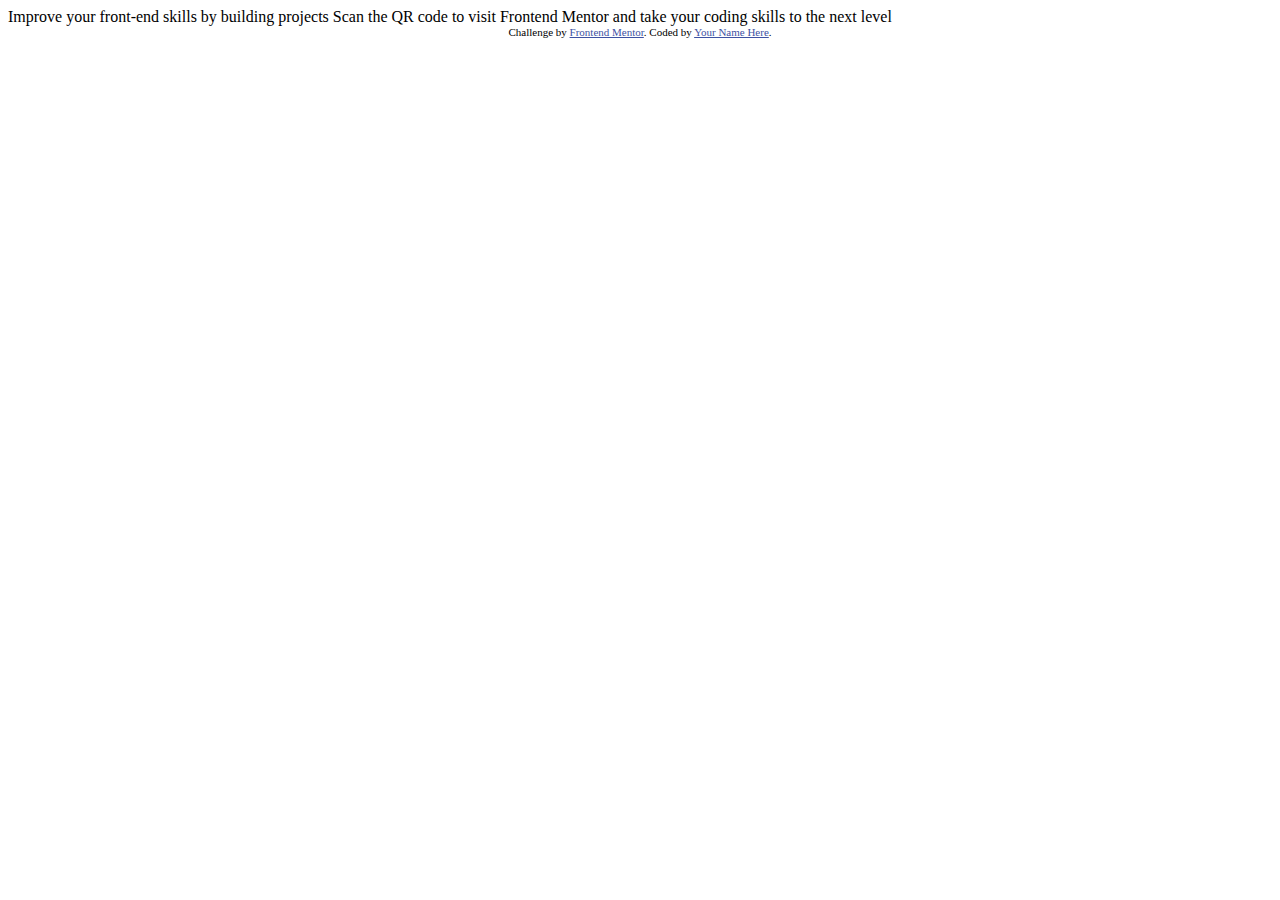
==== qr-code-component-main/index.html @ 39545d8a "first commit" ====
<!DOCTYPE html>
<html lang="en">
<head>
  <meta charset="UTF-8">
  <meta name="viewport" content="width=device-width, initial-scale=1.0"> <!-- displays site properly based on user's device -->

  <link rel="icon" type="image/png" sizes="32x32" href="./images/favicon-32x32.png">
  
  <title>Frontend Mentor | QR code component</title>

  <!-- Feel free to remove these styles or customise in your own stylesheet 👍 -->
  <style>
    .attribution { font-size: 11px; text-align: center; }
    .attribution a { color: hsl(228, 45%, 44%); }
  </style>
</head>
<body>

  Improve your front-end skills by building projects

  Scan the QR code to visit Frontend Mentor and take your coding skills to the next level
  
  <div class="attribution">
    Challenge by <a href="https://www.frontendmentor.io?ref=challenge" target="_blank">Frontend Mentor</a>. 
    Coded by <a href="#">Your Name Here</a>.
  </div>
</body>
</html>
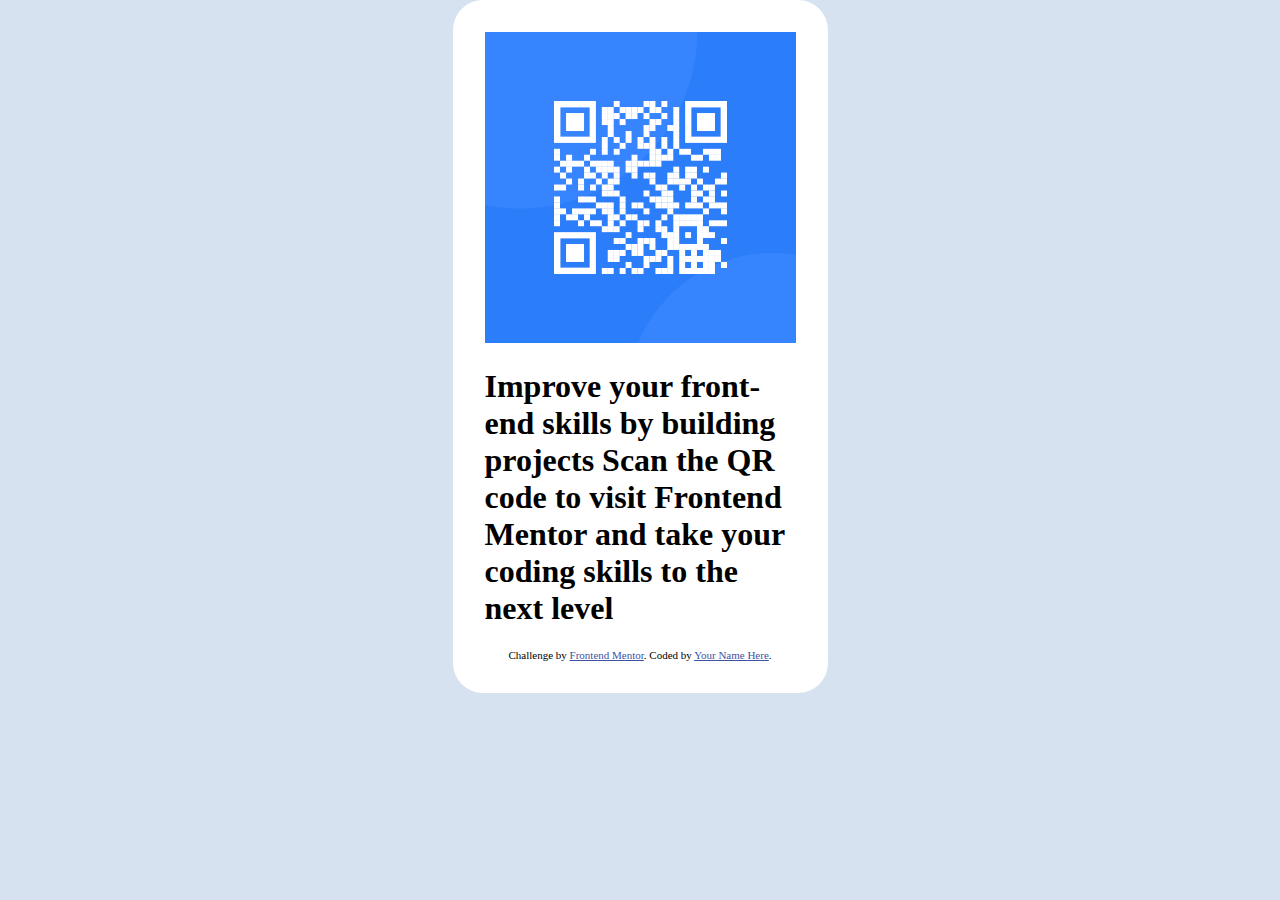
==== commit a063e5f2: "add qr code image and inner container" ====
--- a/qr-code-component-main/index.html
+++ b/qr-code-component-main/index.html
@@ -1,28 +1,37 @@
 <!DOCTYPE html>
 <html lang="en">
-<head>
-  <meta charset="UTF-8">
-  <meta name="viewport" content="width=device-width, initial-scale=1.0"> <!-- displays site properly based on user's device -->
+  <head>
+    <meta charset="UTF-8" />
+    <meta name="viewport" content="width=device-width, initial-scale=1.0" />
+    <!-- displays site properly based on user's device -->
 
-  <link rel="icon" type="image/png" sizes="32x32" href="./images/favicon-32x32.png">
-  
-  <title>Frontend Mentor | QR code component</title>
+    <link
+      rel="icon"
+      type="image/png"
+      sizes="32x32"
+      href="./images/favicon-32x32.png"
+    />
 
-  <!-- Feel free to remove these styles or customise in your own stylesheet 👍 -->
-  <style>
-    .attribution { font-size: 11px; text-align: center; }
-    .attribution a { color: hsl(228, 45%, 44%); }
-  </style>
-</head>
-<body>
+    <title>Frontend Mentor | QR code component</title>
 
-  Improve your front-end skills by building projects
+    <link rel="stylesheet" href="styles.css" />
+  </head>
+  <body>
+    <div class="all-container">
+      <div class="inner-container">
+        <img class="" src="./images/image-qr-code.png" alt="" />
+        <h1>
+          Improve your front-end skills by building projects Scan the QR code to
+          visit Frontend Mentor and take your coding skills to the next level
+        </h1>
 
-  Scan the QR code to visit Frontend Mentor and take your coding skills to the next level
-  
-  <div class="attribution">
-    Challenge by <a href="https://www.frontendmentor.io?ref=challenge" target="_blank">Frontend Mentor</a>. 
-    Coded by <a href="#">Your Name Here</a>.
-  </div>
-</body>
-</html>+        <div class="attribution">
+          Challenge by
+          <a href="https://www.frontendmentor.io?ref=challenge" target="_blank"
+            >Frontend Mentor</a
+          >. Coded by <a href="#">Your Name Here</a>.
+        </div>
+      </div>
+    </div>
+  </body>
+</html>
--- a/qr-code-component-main/styles.css
+++ b/qr-code-component-main/styles.css
@@ -0,0 +1,35 @@
+:root {
+  --white: hsl(0, 0%, 100%);
+  --light-gray: hsl(212, 45%, 89%);
+  --grayish-blue: hsl(220, 15%, 55%);
+  --dark-blue: hsl(218, 44%, 22%);
+}
+
+body,
+html {
+  min-width: 100%;
+  min-height: 100vh;
+  margin: 0;
+  background-color: var(--light-gray);
+}
+
+.all-container {
+  max-width: 375px;
+  margin: 0 auto;
+}
+.inner-container {
+  /* margin: 2rem; */
+  padding: 2rem;
+  border-radius: 30px;
+  background-color: var(--white);
+}
+img {
+  width: 100%;
+}
+.attribution {
+  font-size: 11px;
+  text-align: center;
+}
+.attribution a {
+  color: hsl(228, 45%, 44%);
+}
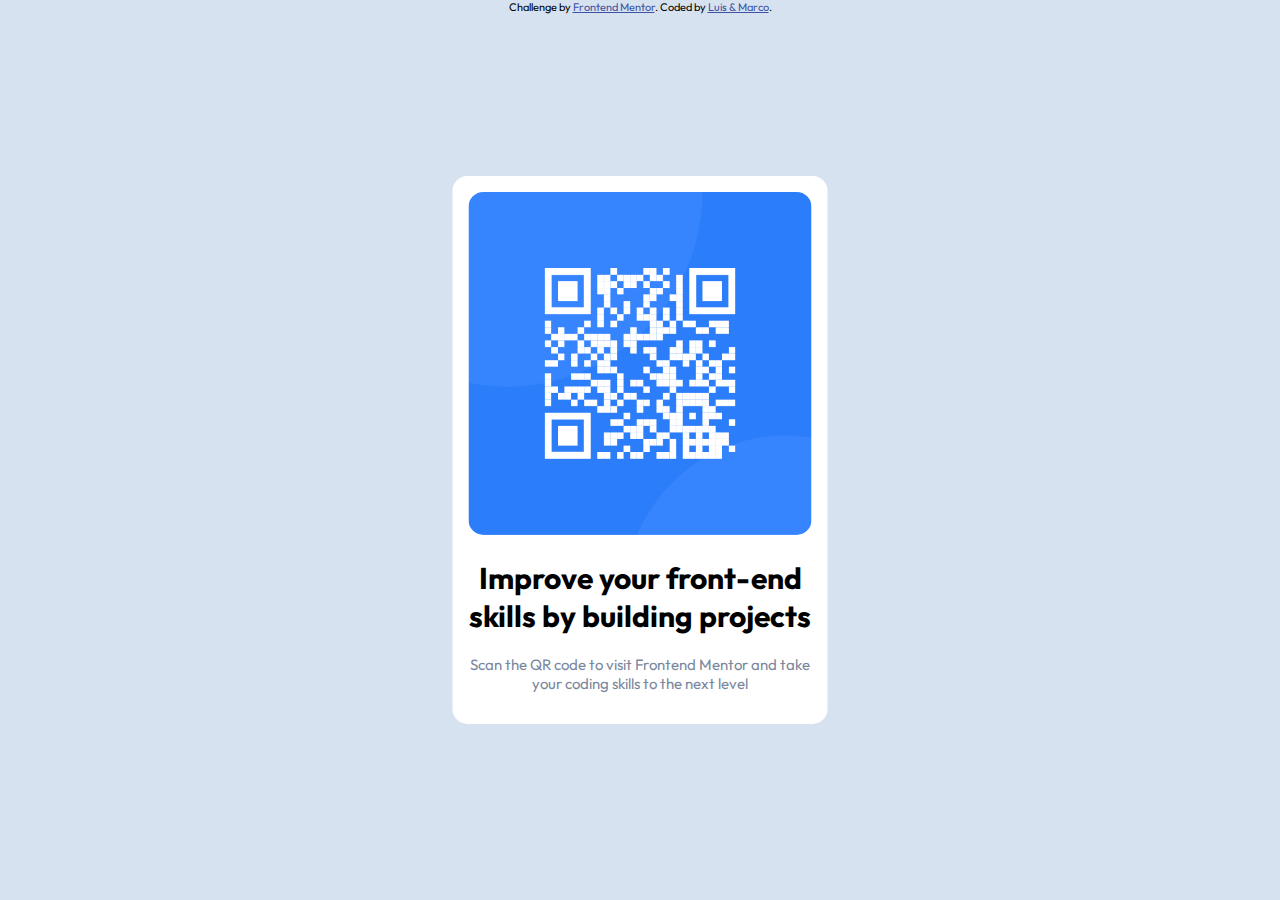
==== commit 3befb6bf: "aligns, font" ====
--- a/qr-code-component-main/index.html
+++ b/qr-code-component-main/index.html
@@ -20,18 +20,18 @@
     <div class="all-container">
       <div class="inner-container">
         <img class="" src="./images/image-qr-code.png" alt="" />
-        <h1>
-          Improve your front-end skills by building projects Scan the QR code to
-          visit Frontend Mentor and take your coding skills to the next level
-        </h1>
-
-        <div class="attribution">
-          Challenge by
-          <a href="https://www.frontendmentor.io?ref=challenge" target="_blank"
-            >Frontend Mentor</a
-          >. Coded by <a href="#">Your Name Here</a>.
-        </div>
+        <h1>Improve your front-end skills by building projects</h1>
+        <p>
+          Scan the QR code to visit Frontend Mentor and take your coding skills
+          to the next level
+        </p>
       </div>
+    </div>
+    <div class="attribution">
+      Challenge by
+      <a href="https://www.frontendmentor.io?ref=challenge" target="_blank"
+        >Frontend Mentor</a
+      >. Coded by <a href="#">Luis & Marco</a>.
     </div>
   </body>
 </html>
--- a/qr-code-component-main/styles.css
+++ b/qr-code-component-main/styles.css
@@ -1,3 +1,6 @@
+@import url('https://fonts.googleapis.com/css2?family=Outfit:wght@400;700&display=swap');
+/* font-family: 'Outfit', sans-serif; */
+
 :root {
   --white: hsl(0, 0%, 100%);
   --light-gray: hsl(212, 45%, 89%);
@@ -11,20 +14,35 @@
   min-height: 100vh;
   margin: 0;
   background-color: var(--light-gray);
+  font-family: 'Outfit', sans-serif;
 }
-
+h1 {
+  font-weight: 700;
+  font-size: 30px;
+}
+p {
+  font-weight: 400;
+  color: var(--grayish-blue);
+  font-size: 15px;
+}
 .all-container {
   max-width: 375px;
-  margin: 0 auto;
+  margin: 0;
+  position: absolute;
+  top: 50%;
+  left: 50%;
+  transform: translate(-50%, -50%);
 }
 .inner-container {
   /* margin: 2rem; */
-  padding: 2rem;
-  border-radius: 30px;
+  text-align: center;
+  padding: 1rem;
+  border-radius: 15px;
   background-color: var(--white);
 }
 img {
   width: 100%;
+  border-radius: 15px;
 }
 .attribution {
   font-size: 11px;
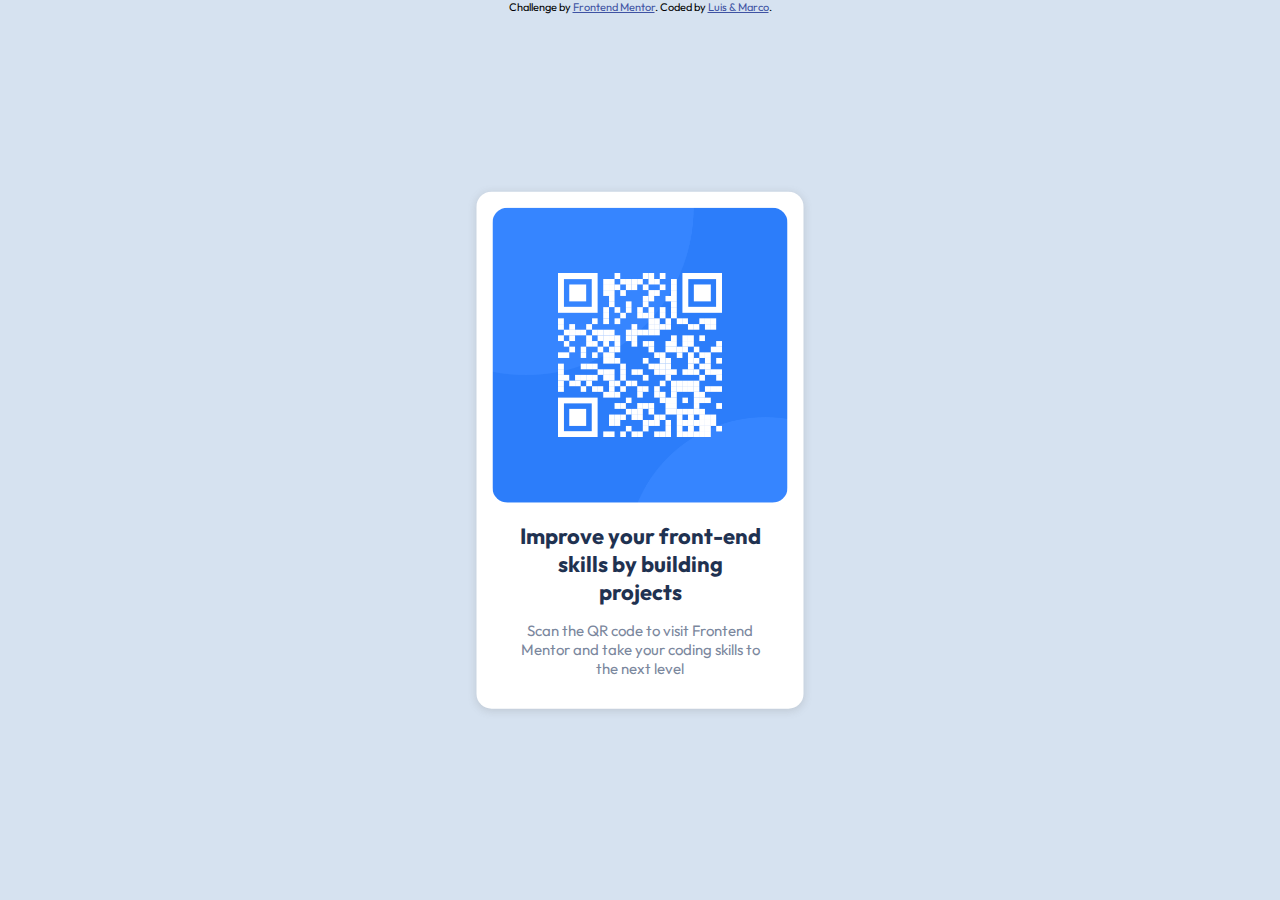
==== commit 25e0f90b: "fine tune all the details" ====
--- a/qr-code-component-main/index.html
+++ b/qr-code-component-main/index.html
@@ -20,11 +20,13 @@
     <div class="all-container">
       <div class="inner-container">
         <img class="" src="./images/image-qr-code.png" alt="" />
-        <h1>Improve your front-end skills by building projects</h1>
-        <p>
-          Scan the QR code to visit Frontend Mentor and take your coding skills
-          to the next level
-        </p>
+        <div class="lower-container">
+          <h1>Improve your front-end skills by building projects</h1>
+          <p>
+            Scan the QR code to visit Frontend Mentor and take your coding
+            skills to the next level
+          </p>
+        </div>
       </div>
     </div>
     <div class="attribution">
--- a/qr-code-component-main/styles.css
+++ b/qr-code-component-main/styles.css
@@ -1,4 +1,4 @@
-@import url('https://fonts.googleapis.com/css2?family=Outfit:wght@400;700&display=swap');
+@import url("https://fonts.googleapis.com/css2?family=Outfit:wght@400;700&display=swap");
 /* font-family: 'Outfit', sans-serif; */
 
 :root {
@@ -14,11 +14,12 @@
   min-height: 100vh;
   margin: 0;
   background-color: var(--light-gray);
-  font-family: 'Outfit', sans-serif;
+  font-family: "Outfit", sans-serif;
 }
 h1 {
   font-weight: 700;
-  font-size: 30px;
+  font-size: 22px;
+  color: var(--dark-blue);
 }
 p {
   font-weight: 400;
@@ -26,7 +27,9 @@
   font-size: 15px;
 }
 .all-container {
-  max-width: 375px;
+  /* max-width: 375px;
+  min-width: 375px; */
+  width: 375px;
   margin: 0;
   position: absolute;
   top: 50%;
@@ -34,15 +37,19 @@
   transform: translate(-50%, -50%);
 }
 .inner-container {
-  /* margin: 2rem; */
+  margin: 0 1.5rem;
   text-align: center;
   padding: 1rem;
   border-radius: 15px;
   background-color: var(--white);
+  box-shadow: rgba(99, 99, 99, 0.2) 0px 2px 8px 0px;
 }
 img {
   width: 100%;
   border-radius: 15px;
+}
+.lower-container {
+  margin: 0 1.4rem;
 }
 .attribution {
   font-size: 11px;
